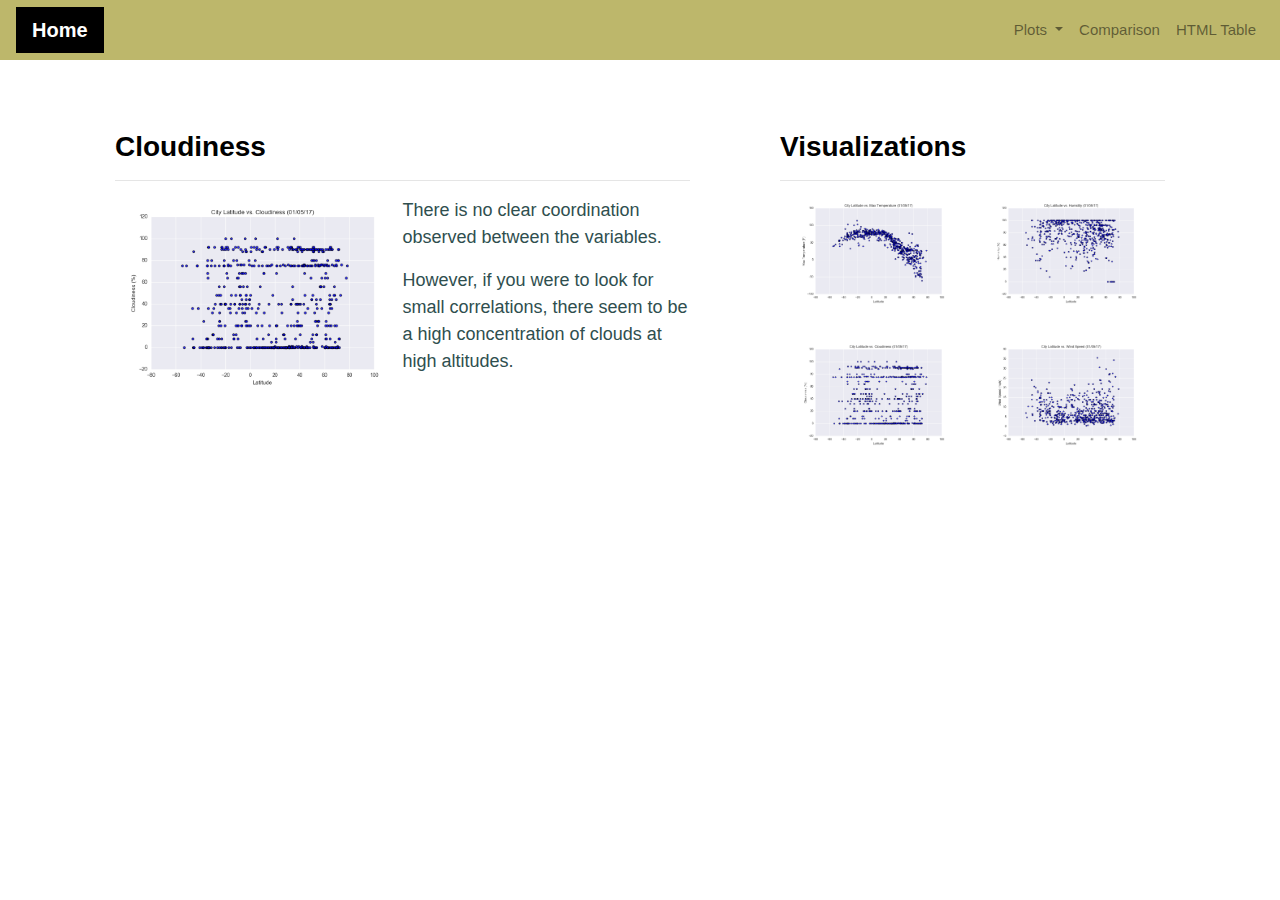
==== Cloudiness.html @ 91c9b102 "pages commit" ====
<!DOCTYPE html>
<html lang="en">
<head>
    <meta charset="utf-8">
    <meta http-equiv="X-UA-Compatible" content="IE=Edge,chrome=1">
    <meta name="viewport" content="width=device-width, initial-scale=1.0">
    <link rel="stylesheet" href="https://stackpath.bootstrapcdn.com/bootstrap/4.3.1/css/bootstrap.min.css" integrity="sha384-ggOyR0iXCbMQv3Xipma34MD+dH/1fQ784/j6cY/iJTQUOhcWr7x9JvoRxT2MZw1T" crossorigin="anonymous">
    <link rel="stylesheet" type="text/css" href="Styles.css">
    <title>Cloudiness</title>
</head>

<body>
    <div class="navigation">
        <nav class="navbar navbar-expand-lg navbar-light">
            <a class="navbar-brand" style="background-color: #000000;" href="index.html">Home</a>
            <button class="navbar-toggler" type="button" data-toggle="collapse" data-target="#navbarNavDropdown" aria-controls="navbarNavDropdown" aria-expanded="false" aria-label="Toggle navigation">
                <span class="navbar-toggler-icon"></span>
            </button>
            <div class="collapse navbar-collapse" id="navbarNavDropdown">
                <ul class="navbar-nav ml-auto">
                    <li class="nav-item dropdown">
                        <a class="nav-link dropdown-toggle" href="#" id="navbarDropdownMenuLink" role="button" data-toggle="dropdown" data-display="static" aria-haspopup="true" aria-expanded="false">
                            Plots
                        </a>
                        <div class="dropdown-menu dropdown-menu-lg-right" aria-labelledby="navbarDropdownMenuLink">
                            <a class="dropdown-item" href="Temperature.html">Max Temperature</a>
                            <a class="dropdown-item" href="Humidity.html">Humidity</a>
                            <a class="dropdown-item" href="Cloudiness.html">Cloudiness</a>
                            <a class="dropdown-item" href="Wind_Speed.html">Wind Speed</a>
                        </div>
                    </li>
                    <li class="nav-item">
                        <a class="nav-link" href="Comparison.html">Comparison</a>
                    </li>
                    <li class="nav-item">
                        <a class="nav-link" href="HTML_Table.html">HTML Table</a>
                    </li>
                </ul>
            </div>
        </nav>
    </div>
        <div class="container">
            <div class="row">
                <div class="col-lg-7 col-md-12">
                    <div class="box" style="padding-bottom: 120px;">
                        <h3 class="title">Cloudiness</h3>
                        <hr>
                        <img src="Resources/assets/images/Fig3.png" class="vizualization rounded float-left" alt="Cloudiness">
                        <p>There is no clear coordination observed between the variables.
                        </p>
                        <p>However, if you were to look for small correlations, there seem to be a high concentration of clouds at high altitudes. 
                        </p>
                    </div>
                </div>
                <div class="col-lg-5 col-md-12">
                    <div class="box">
                        <h3 class="title">Visualizations</h3>
                        <hr>
                        <div class="container">
                            <div class="row" style="padding-bottom: 30px;">
                                <div class="col-6">
                                    <a href="Temperature.html">
                                      <img class="panel" src="Resources/assets/images/Fig1.png" alt="Max Temperature">
                                    </a>
                                </div>
                                <div class="col-6">
                                    <a href="Humidity.html">
                                        <img class="panel" src="Resources/assets/images/Fig2.png" alt="Humidity">
                                    </a>
                                </div>
                            </div>
                            <div class="row" style="padding-bottom: 30px;">
                                <div class="col-6">
                                    <a href="Cloudiness.html">
                                        <img class="panel" src="Resources/assets/images/Fig3.png" alt="Cloudiness">
                                    </a>
                                </div>
                                <div class="col-6">
                                    <a href="Wind_Speed.html">
                                        <img class="panel" src="Resources/assets/images/Fig4.png" alt="Wind Speed">
                                    </a>
                                </div>
                            </div>
                        </div>
                    </div>
                </div>
            </div>
        </div> 


        <script src="https://code.jquery.com/jquery-3.3.1.slim.min.js" integrity="sha384-q8i/X+965DzO0rT7abK41JStQIAqVgRVzpbzo5smXKp4YfRvH+8abtTE1Pi6jizo" crossorigin="anonymous"></script>
        <script src="https://cdnjs.cloudflare.com/ajax/libs/popper.js/1.14.7/umd/popper.min.js" integrity="sha384-UO2eT0CpHqdSJQ6hJty5KVphtPhzWj9WO1clHTMGa3JDZwrnQq4sF86dIHNDz0W1" crossorigin="anonymous"></script>
        <script src="https://stackpath.bootstrapcdn.com/bootstrap/4.3.1/js/bootstrap.min.js" integrity="sha384-JjSmVgyd0p3pXB1rRibZUAYoIIy6OrQ6VrjIEaFf/nJGzIxFDsf4x0xIM+B07jRM" crossorigin="anonymous"></script>
</body>
</html>
---- Styles.css ----
/* Navbar */
  .navbar {
    max-height: 60px;
  }
  .navigation .navbar-brand {
    color: white;
    margin-left: 0px;
    padding: inherit;
    font-weight: bold;
    background-color: #BDB76B;
    font-family: Verdana, Arial, Helvetica, sans-serif;
  }
  .navbar {
    background-color: #BDB76B;
    font-size: 30px; 
  }
  .active, .dropdown-menu .dropdown-item:active a:hover {
    background-color: black;
  }
  .dropdown-item {
    color: black;
  }
  .dropdown .dropdown-menu .dropdown-item:active, .dropdown .dropdown-menu .dropdown-item:hover {
    background-color: #BDB76B !important;
  }
  
  .nav-link:hover {
    background-color:#BDB76B !important;
   }
  
  .navbar-brand:hover {
  color: #BDB76B !important;
  }
  
  a {
    color: #BDB76B;
    font-size: 15px;
  }
  

  img{
    width:100% !important;
    height:100% !important;
  }
  .active, .panel:hover {
    border-color:#BDB76B;
    border-style: solid;
    
  }

  .vizualization {
    width:50% !important;
    height:50% !important;
  }
  

  .title {
    color: Black;
    font-family: Verdana, Arial, Helvetica, sans-serif;
    font-weight: bolder;
    padding-top: 10px;
  }
  
  p {
  color: #2F4F4F;
  font-family: Arial, Helvetica, sans-serif;
  font-size: 18px;
  }


  .box {
    margin-top: 50px;
    margin-bottom: 60px;
    padding: 10px 30px 10px;
    color: #213159;
    background-color: white;
  
  }

.table {
    font-size: 15px;
    border-top-color: #BDB76B;
  }


@media(max-width: 900px) {
    .navbar-expand-lg {
    background-color: #BDB76B !important;
    }
    .navbar {
      max-height: none;
      padding: inherit;
    }
    .navbar div {
      margin: inherit;
      background-color:#BDB76B;
    }
    .navbar-brand {
      padding: 10px !important;
    }
    button{
      margin-right: 30px;
      border-color: #BDB76B !important
      
    }
    button:focus {
      outline: 1px dotted;
      outline: auto 5px;
      background-color: #BDB76B !important
    }
  }
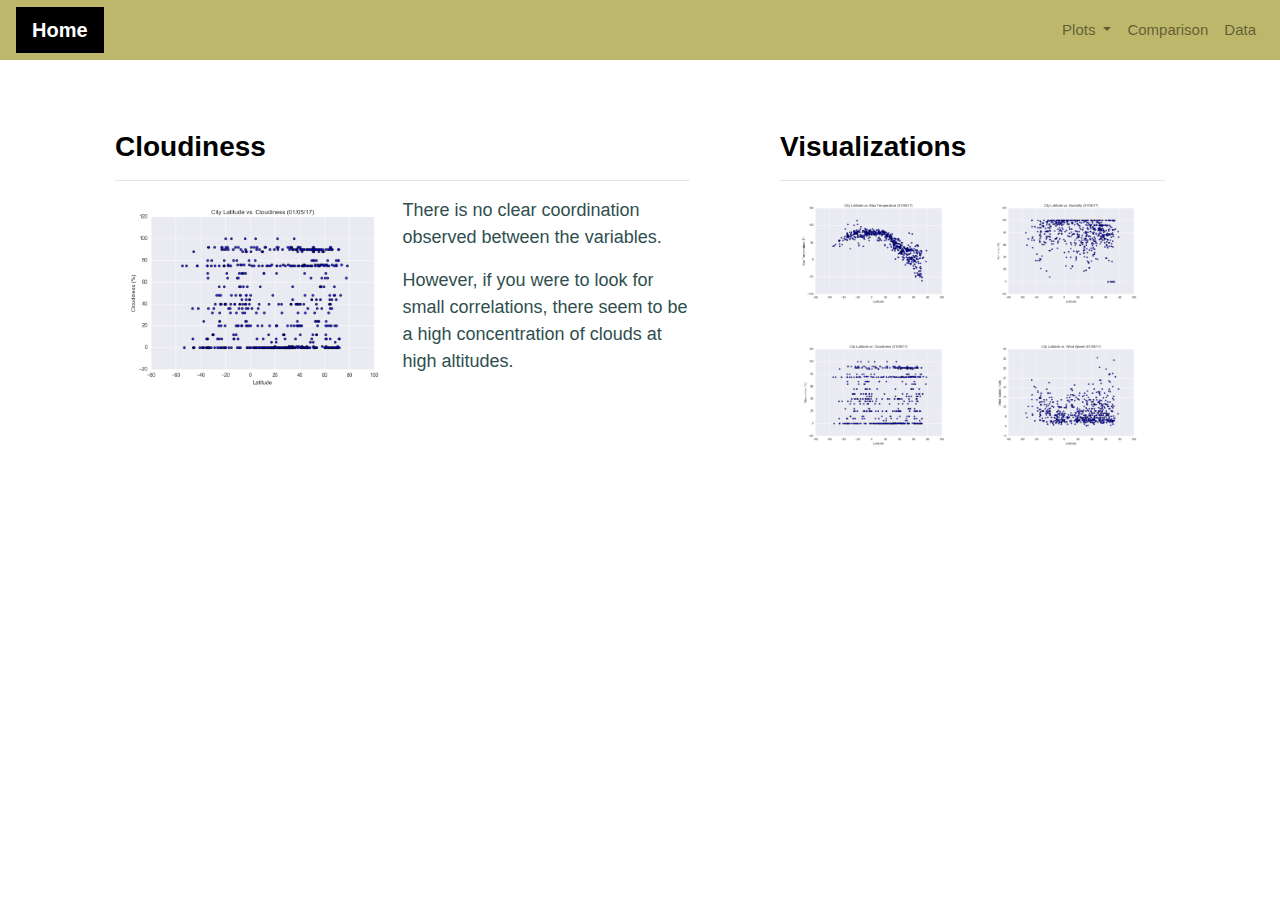
==== commit ea6e8ede: "updated styling and README" ====
--- a/Cloudiness.html
+++ b/Cloudiness.html
@@ -33,7 +33,7 @@
                         <a class="nav-link" href="Comparison.html">Comparison</a>
                     </li>
                     <li class="nav-item">
-                        <a class="nav-link" href="HTML_Table.html">HTML Table</a>
+                        <a class="nav-link" href="HTML_Table.html">Data</a>
                     </li>
                 </ul>
             </div>
